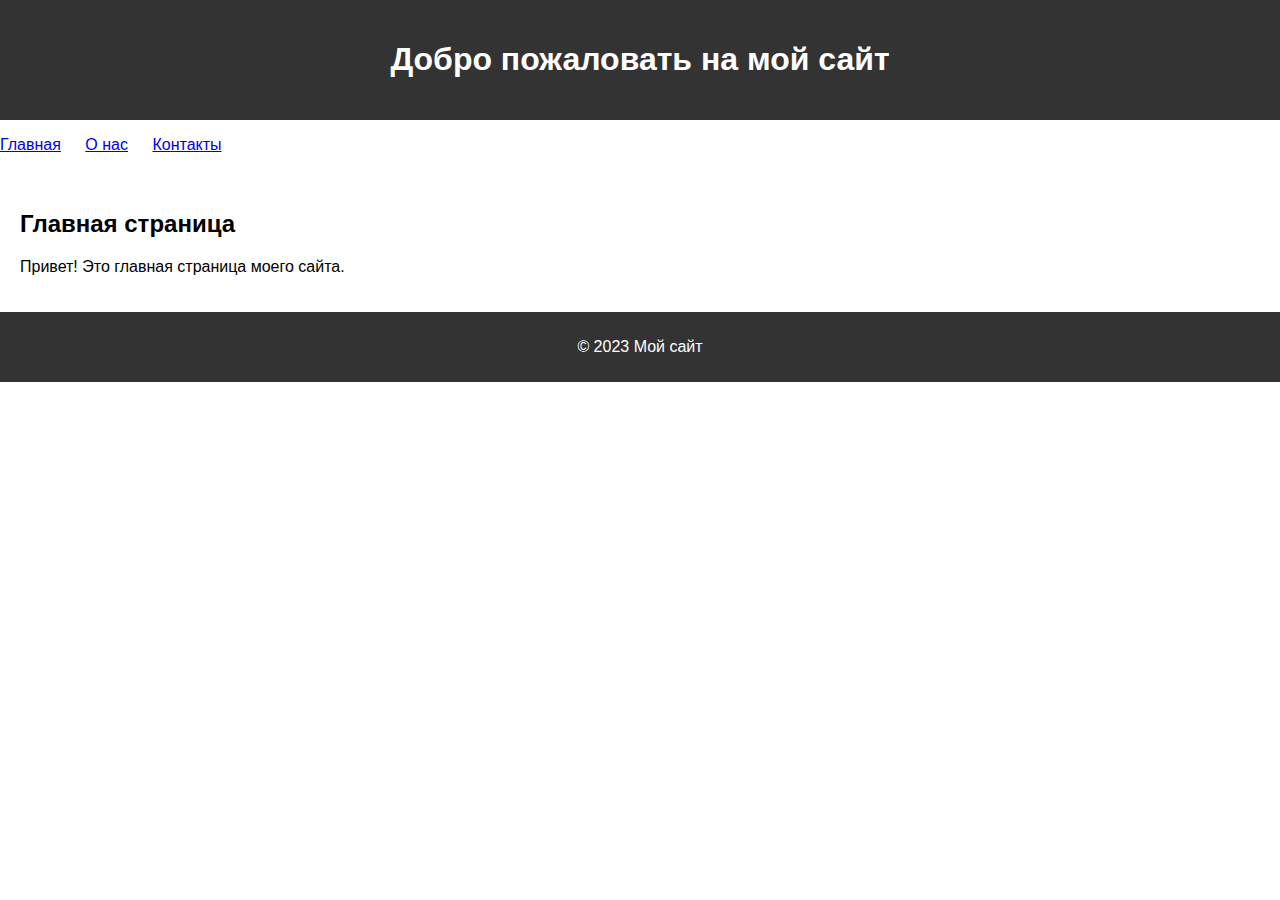
==== index.html @ b10415f1 "Update and rename main.html to index.html" ====
<!DOCTYPE html>
<html>
<head>
    <title>Простой веб-сайт</title>
    <link rel="stylesheet" type="text/css" href="css/styles.css">
</head>
<body>
    <header>
        <h1>Добро пожаловать на мой сайт</h1>
    </header>
    <nav>
        <ul>
            <li><a href="#">Главная</a></li>
            <li><a href="#">О нас</a></li>
            <li><a href="#">Контакты</a></li>
        </ul>
    </nav>
    <main>
        <h2>Главная страница</h2>
        <p>Привет! Это главная страница моего сайта.</p>
    </main>
    <footer>
        <p>&copy; 2023 Мой сайт</p>
    </footer>
</body>
</html>
---- css/styles.css ----
/* styles.css */
body {
    font-family: Arial, sans-serif;
    margin: 0;
    padding: 0;
}

header {
    background-color: #333;
    color: #fff;
    text-align: center;
    padding: 20px;
}

nav ul {
    list-style: none;
    padding: 0;
}

nav li {
    display: inline;
    margin-right: 20px;
}

main {
    padding: 20px;
}

footer {
    background-color: #333;
    color: #fff;
    text-align: center;
    padding: 10px;
}
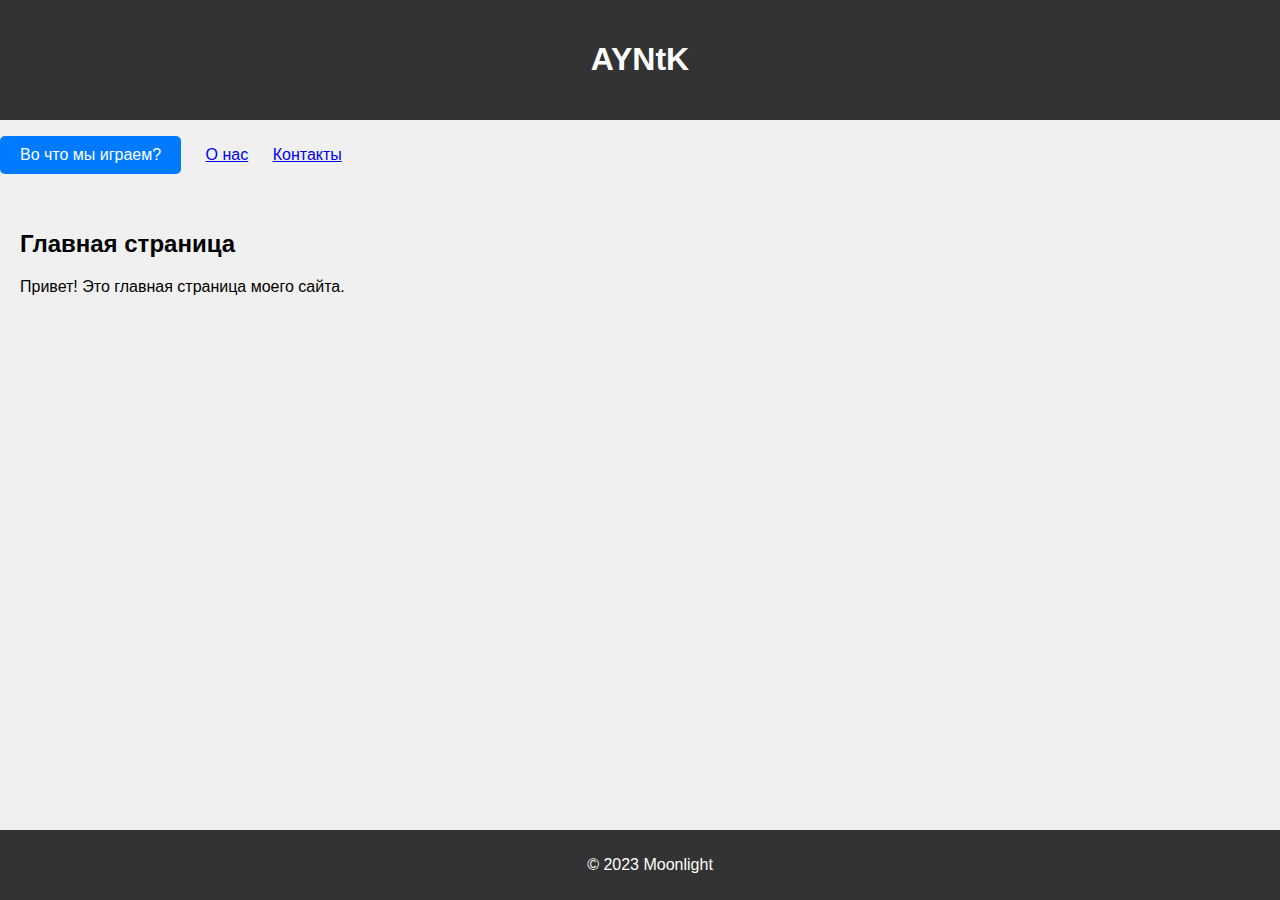
==== commit f6120425: "Add files via upload" ====
--- a/index.html
+++ b/index.html
@@ -1,16 +1,16 @@
 <!DOCTYPE html>
 <html>
 <head>
-    <title>Простой веб-сайт</title>
+    <title>AYNtK</title>
     <link rel="stylesheet" type="text/css" href="css/styles.css">
 </head>
 <body>
     <header>
-        <h1>Добро пожаловать на мой сайт</h1>
+        <h1>AYNtK</h1>
     </header>
     <nav>
         <ul>
-            <li><a href="#">Главная</a></li>
+            <li><a href="basic.html" class="button">Во что мы играем?</a>
             <li><a href="#">О нас</a></li>
             <li><a href="#">Контакты</a></li>
         </ul>
@@ -18,9 +18,10 @@
     <main>
         <h2>Главная страница</h2>
         <p>Привет! Это главная страница моего сайта.</p>
+		
     </main>
     <footer>
-        <p>&copy; 2023 Мой сайт</p>
+        <p>&copy; 2023 Moonlight</p>
     </footer>
 </body>
-</html>
+</html>--- a/css/styles.css
+++ b/css/styles.css
@@ -26,9 +26,35 @@
     padding: 20px;
 }
 
+body {
+    background-color: #f0f0f0; /* Замените этот цвет на тот, который вам нравится */
+}
+
 footer {
     background-color: #333;
     color: #fff;
     text-align: center;
     padding: 10px;
+	position: fixed;
+    bottom: 0;
+    width: 100%;
 }
+.button {
+    background-color: #007BFF;
+    color: #fff;
+    padding: 10px 20px;
+    text-decoration: none;
+    display: inline-block;
+    border-radius: 5px;
+}
+.back-button {
+    position: absolute;
+    top: 40px; 
+    left: 10px;
+    background-color: #007BFF;
+    color: #fff;
+    padding: 10px 20px;
+    text-decoration: none;
+    display: inline-block;
+    border-radius: 5px;
+}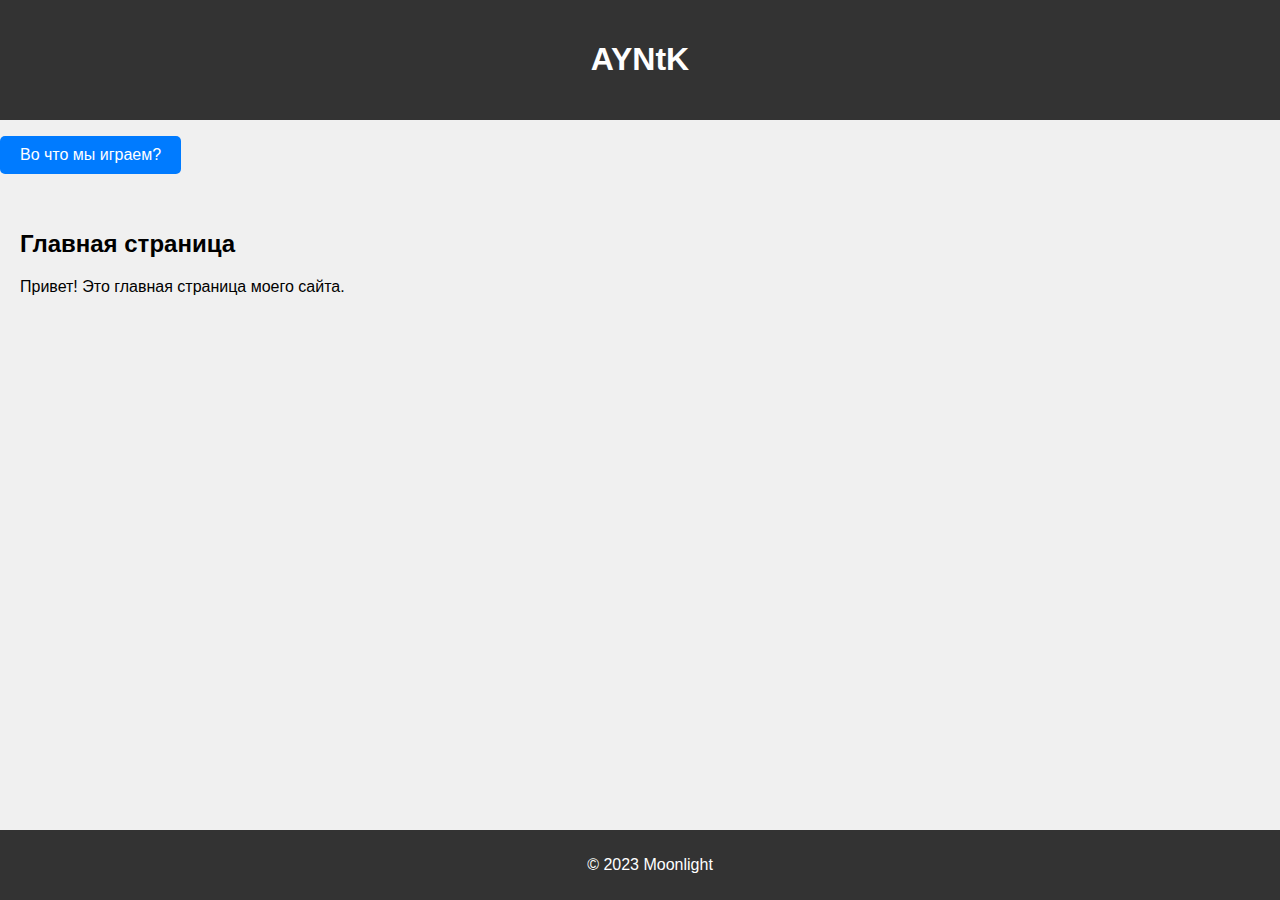
==== commit 88737ed8: "Update index.html" ====
--- a/index.html
+++ b/index.html
@@ -11,8 +11,6 @@
     <nav>
         <ul>
             <li><a href="basic.html" class="button">Во что мы играем?</a>
-            <li><a href="#">О нас</a></li>
-            <li><a href="#">Контакты</a></li>
         </ul>
     </nav>
     <main>
@@ -24,4 +22,4 @@
         <p>&copy; 2023 Moonlight</p>
     </footer>
 </body>
-</html>+</html>
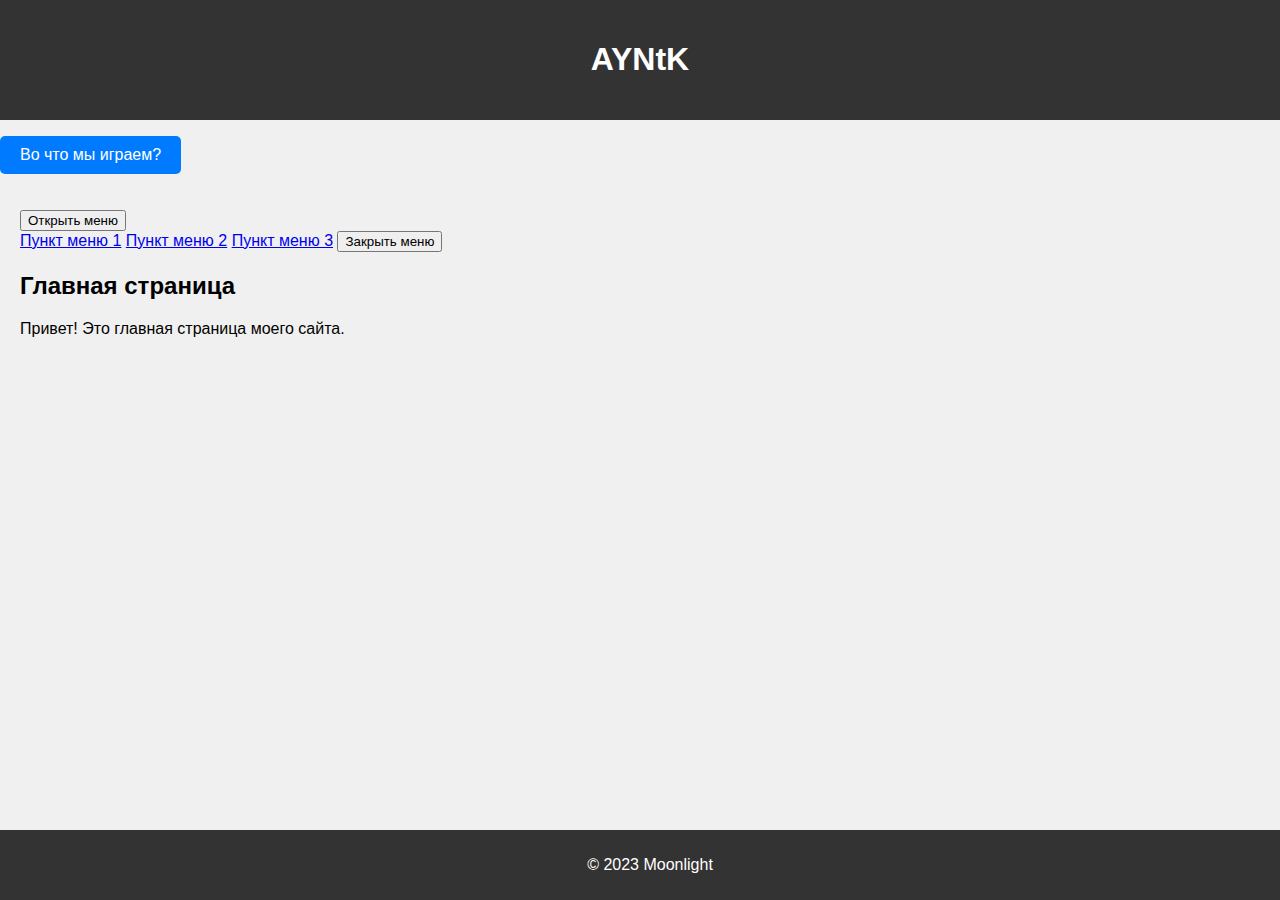
==== commit 78a851fe: "Update index.html" ====
--- a/index.html
+++ b/index.html
@@ -14,6 +14,13 @@
         </ul>
     </nav>
     <main>
+		<button id="open-menu">Открыть меню</button>
+		<div id="side-menu" class="side-menu">
+			<a href="#">Пункт меню 1</a>
+			<a href="#">Пункт меню 2</a>
+			<a href="#">Пункт меню 3</a>
+			<button id="close-menu">Закрыть меню</button>
+		</div>
         <h2>Главная страница</h2>
         <p>Привет! Это главная страница моего сайта.</p>
 		
@@ -22,4 +29,5 @@
         <p>&copy; 2023 Moonlight</p>
     </footer>
 </body>
+<script src="js/script.js"></script>
 </html>
--- a/css/styles.css
+++ b/css/styles.css
@@ -27,7 +27,7 @@
 }
 
 body {
-    background-color: #f0f0f0; /* Замените этот цвет на тот, который вам нравится */
+    background-color: #f0f0f0; 
 }
 
 footer {
@@ -35,7 +35,7 @@
     color: #fff;
     text-align: center;
     padding: 10px;
-	position: fixed;
+    position: fixed;
     bottom: 0;
     width: 100%;
 }
@@ -57,4 +57,4 @@
     text-decoration: none;
     display: inline-block;
     border-radius: 5px;
-}+}
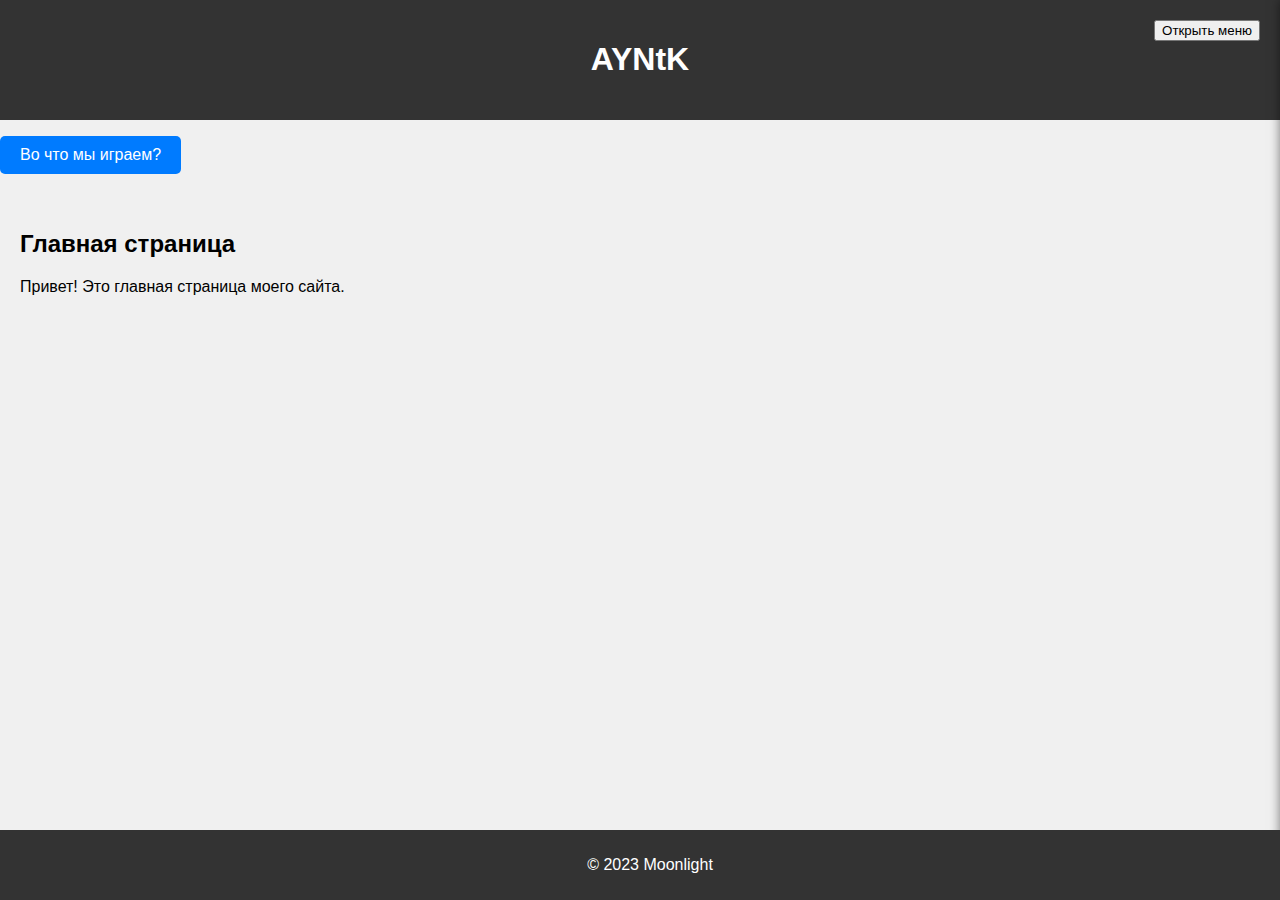
==== commit 7fa94f5f: "Add files via upload" ====
--- a/index.html
+++ b/index.html
@@ -30,4 +30,4 @@
     </footer>
 </body>
 <script src="js/script.js"></script>
-</html>
+</html>--- a/css/styles.css
+++ b/css/styles.css
@@ -27,7 +27,7 @@
 }
 
 body {
-    background-color: #f0f0f0; 
+    background-color: #f0f0f0;
 }
 
 footer {
@@ -35,7 +35,7 @@
     color: #fff;
     text-align: center;
     padding: 10px;
-    position: fixed;
+	position: fixed;
     bottom: 0;
     width: 100%;
 }
@@ -58,3 +58,49 @@
     display: inline-block;
     border-radius: 5px;
 }
+
+.side-menu {
+    position: fixed;
+    top: 0;
+    right: -500px; /* Скрыто справа */
+    width: 500px;
+    height: 100%;
+    background-color: #333;
+    color: #fff;
+    transition: right 0.3s ease; /* Анимация появления/скрытия справа */
+
+    /* Добавим немного тени для выделения от фона */
+    box-shadow: 0 0 10px rgba(0, 0, 0, 0.5);
+}
+
+.side-menu a {
+    display: block;
+    padding: 10px;
+    color: #fff;
+    text-decoration: none;
+}
+
+.side-menu a:hover {
+    background-color: #555;
+}
+
+#open-menu {
+    position: fixed;
+    top: 20px;
+    right: 20px; /* Кнопка открытия меню будет в правом верхнем углу */
+}
+
+#close-menu {
+    position: absolute;
+    bottom: 20px;
+    right: 20px; /* Кнопка закрытия меню будет в правом нижнем углу */
+    background-color: #007BFF;
+    color: #fff;
+    border: none;
+    padding: 10px 15px;
+    cursor: pointer;
+}
+
+#close-menu:hover {
+    background-color: #0056b3;
+}
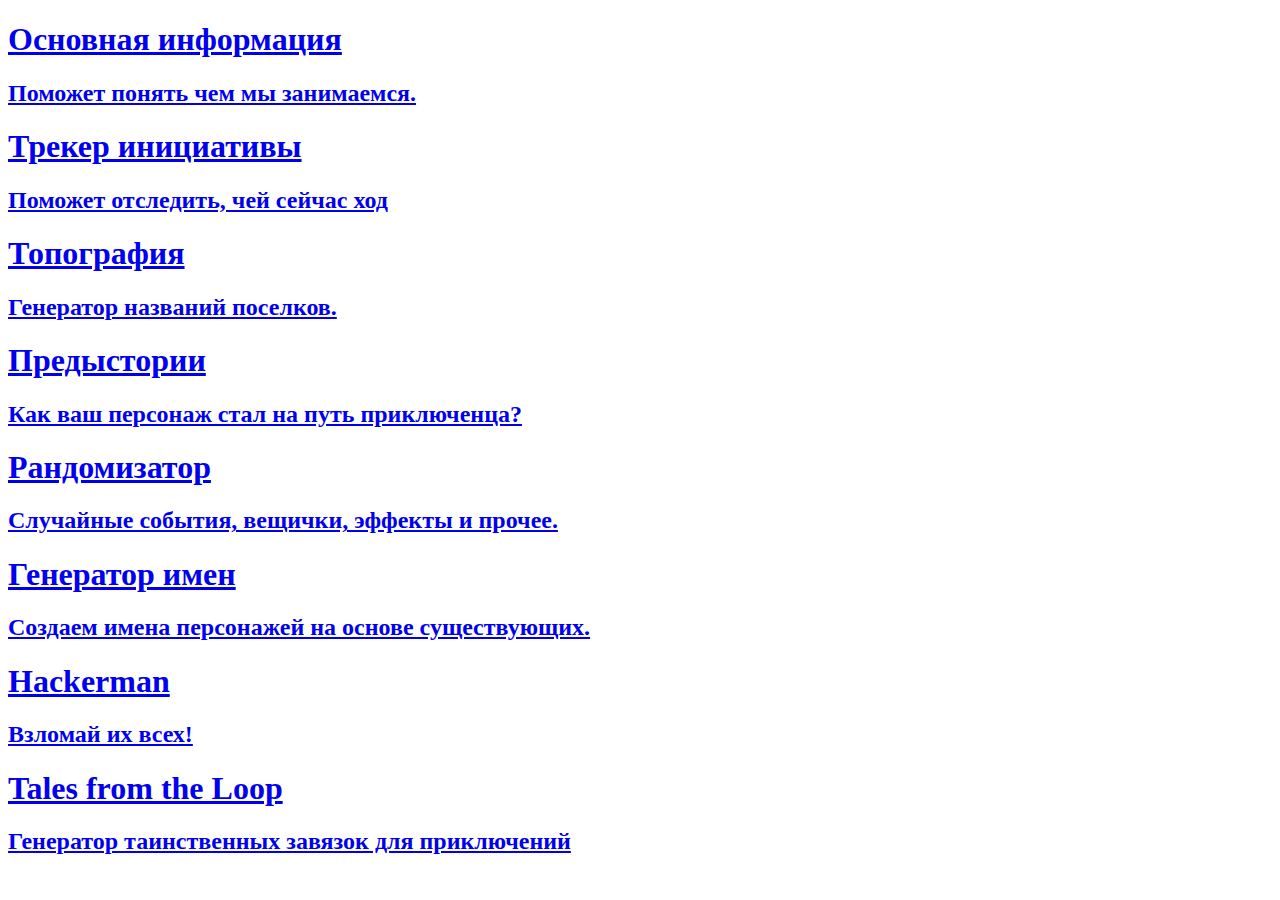
==== commit 3562f26f: "Add files via upload" ====
--- a/index.html
+++ b/index.html
@@ -1,33 +1,406 @@
-<!DOCTYPE html>
-<html>
-<head>
-    <title>AYNtK</title>
-    <link rel="stylesheet" type="text/css" href="css/styles.css">
-</head>
-<body>
-    <header>
-        <h1>AYNtK</h1>
-    </header>
-    <nav>
-        <ul>
-            <li><a href="basic.html" class="button">Во что мы играем?</a>
-        </ul>
-    </nav>
-    <main>
-		<button id="open-menu">Открыть меню</button>
-		<div id="side-menu" class="side-menu">
-			<a href="#">Пункт меню 1</a>
-			<a href="#">Пункт меню 2</a>
-			<a href="#">Пункт меню 3</a>
-			<button id="close-menu">Закрыть меню</button>
-		</div>
-        <h2>Главная страница</h2>
-        <p>Привет! Это главная страница моего сайта.</p>
-		
-    </main>
-    <footer>
-        <p>&copy; 2023 Moonlight</p>
-    </footer>
-</body>
-<script src="js/script.js"></script>
+<!DOCTYPE html>
+<html>
+
+<head>
+	<meta http-equiv="Content-Type" content="text/html; charset=UTF-8">
+
+	<title>AYNtK</title>
+
+	<link rel="stylesheet" type="text/css" href="./css/style.css">
+	<link href="./css/all.css" rel="stylesheet">
+	<link rel="canonical" href="https://AYNtK.ru/">
+	<link rel="alternate" hreflang="x-default" href="https://amonodelight.github.io/AYNtK">
+	<link rel="icon" href="https://tentaculus.ru/_img/icon-32.png" sizes="32x32">
+	<link rel="icon" href="https://tentaculus.ru/_img/icon-192.png" sizes="192x192">
+	<link rel="apple-touch-icon-precomposed" href="https://tentaculus.ru/_img/icon-180.png">
+	<meta name="msapplication-TileImage" content="_img/icon-270.png">
+
+	<meta property="og:site_name" content="AYNtK">
+
+	<meta property="og:type" content="website">
+	<meta property="og:url" content="https://AYNtK.ru">
+	<meta property="og:locale" content="ru_ru">
+
+	<script type="text/javascript" src="./js/openapi.js" async="" defer=""></script>
+	<style>
+		article,
+		aside,
+		details,
+		figcaption,
+		figure,
+		footer,
+		header,
+		hgroup,
+		menu,
+		nav,
+		section,
+		div {
+			display: block;
+		}
+	</style>
+	<script src="./js/global.js"></script>
+	<script src="./js/cse_element__ru.js" type="text/javascript"></script>
+	<link type="text/css" href="./js/default+ru.css" rel="stylesheet">
+	<link type="text/css" href="./css/default.css" rel="stylesheet">
+	<style type="text/css">
+		.gsc-control-cse {
+			font-family: arial, sans-serif
+		}
+
+		.gsc-control-cse .gsc-table-result {
+			font-family: arial, sans-serif
+		}
+
+		.gsc-refinementsGradient {
+			background: linear-gradient(to left, rgba(233, 233, 233, 1), rgba(233, 233, 233, 0))
+		}
+	</style>
+	<style type="text/css">
+		.gscb_a {
+			display: inline-block;
+			font: 27px/13px arial, sans-serif
+		}
+
+		.gsst_a .gscb_a {
+			color: #a1b9ed;
+			cursor: pointer
+		}
+
+		.gsst_a:hover .gscb_a,
+		.gsst_a:focus .gscb_a {
+			color: #36c
+		}
+
+		.gsst_a {
+			display: inline-block
+		}
+
+		.gsst_a {
+			cursor: pointer;
+			padding: 0 4px
+		}
+
+		.gsst_a:hover {
+			text-decoration: none !important
+		}
+
+		.gsst_b {
+			font-size: 16px;
+			padding: 0 2px;
+			position: relative;
+			user-select: none;
+			-webkit-user-select: none;
+			white-space: nowrap
+		}
+
+		.gsst_e {
+			vertical-align: middle;
+			opacity: 0.55;
+		}
+
+		.gsst_a:hover .gsst_e,
+		.gsst_a:focus .gsst_e {
+			opacity: 0.72;
+		}
+
+		.gsst_a:active .gsst_e {
+			opacity: 1;
+		}
+
+		.gsst_f {
+			background: white;
+			text-align: left
+		}
+
+		.gsst_g {
+			background-color: white;
+			border: 1px solid #ccc;
+			border-top-color: #d9d9d9;
+			box-shadow: 0 2px 4px rgba(0, 0, 0, 0.2);
+			-webkit-box-shadow: 0 2px 4px rgba(0, 0, 0, 0.2);
+			margin: -1px -3px;
+			padding: 0 6px
+		}
+
+		.gsst_h {
+			background-color: white;
+			height: 1px;
+			margin-bottom: -1px;
+			position: relative;
+			top: -1px
+		}
+
+		.gsib_a {
+			width: 100%;
+			padding: 4px 6px 0
+		}
+
+		.gsib_a,
+		.gsib_b {
+			vertical-align: top
+		}
+
+		.gssb_c {
+			border: 0;
+			position: absolute;
+			z-index: 989
+		}
+
+		.gssb_e {
+			border: 1px solid #ccc;
+			border-top-color: #d9d9d9;
+			box-shadow: 0 2px 4px rgba(0, 0, 0, 0.2);
+			-webkit-box-shadow: 0 2px 4px rgba(0, 0, 0, 0.2);
+			cursor: default
+		}
+
+		.gssb_f {
+			visibility: hidden;
+			white-space: nowrap
+		}
+
+		.gssb_k {
+			border: 0;
+			display: block;
+			position: absolute;
+			top: 0;
+			z-index: 988
+		}
+
+		.gsdd_a {
+			border: none !important
+		}
+
+		.gsq_a {
+			padding: 0
+		}
+
+		.gssb_a {
+			padding: 0 7px
+		}
+
+		.gssb_a,
+		.gssb_a td {
+			white-space: nowrap;
+			overflow: hidden;
+			line-height: 22px
+		}
+
+		#gssb_b {
+			font-size: 11px;
+			color: #36c;
+			text-decoration: none
+		}
+
+		#gssb_b:hover {
+			font-size: 11px;
+			color: #36c;
+			text-decoration: underline
+		}
+
+		.gssb_g {
+			text-align: center;
+			padding: 8px 0 7px;
+			position: relative
+		}
+
+		.gssb_h {
+			font-size: 15px;
+			height: 28px;
+			margin: 0.2em;
+			-webkit-appearance: button
+		}
+
+		.gssb_i {
+			background: #eee
+		}
+
+		.gss_ifl {
+			visibility: hidden;
+			padding-left: 5px
+		}
+
+		.gssb_i .gss_ifl {
+			visibility: visible
+		}
+
+		a.gssb_j {
+			font-size: 13px;
+			color: #36c;
+			text-decoration: none;
+			line-height: 100%
+		}
+
+		a.gssb_j:hover {
+			text-decoration: underline
+		}
+
+		.gssb_l {
+			height: 1px;
+			background-color: #e5e5e5
+		}
+
+		.gssb_m {
+			color: #000;
+			background: #fff
+		}
+
+		.gssb_a {
+			padding: 0 9px
+		}
+
+		.gsib_a {
+			padding: 5px 9px 4px 9px
+		}
+
+		.gscb_a {
+			line-height: 27px
+		}
+
+		.gssb_e {
+			border: 0
+		}
+
+		.gssb_l {
+			margin: 5px 0
+		}
+
+		input.gsc-input::-webkit-input-placeholder {
+			font-size: 14px
+		}
+
+		input.gsc-input:-moz-placeholder {
+			font-size: 14px
+		}
+
+		input.gsc-input::-moz-placeholder {
+			font-size: 14px
+		}
+
+		input.gsc-input:-ms-input-placeholder {
+			font-size: 14px
+		}
+
+		input.gsc-input:focus::-webkit-input-placeholder {
+			color: transparent
+		}
+
+		input.gsc-input:focus:-moz-placeholder {
+			color: transparent
+		}
+
+		input.gsc-input:focus::-moz-placeholder {
+			color: transparent
+		}
+
+		input.gsc-input:focus:-ms-input-placeholder {
+			color: transparent
+		}
+
+		.gssb_c .gsc-completion-container {
+			position: static
+		}
+
+		.gssb_c {
+			z-index: 5000
+		}
+
+		.gsc-completion-container table {
+			background: transparent;
+			font-size: inherit;
+			font-family: inherit
+		}
+
+		.gssb_c>tbody>tr,
+		.gssb_c>tbody>tr>td,
+		.gssb_d,
+		.gssb_d>tbody>tr,
+		.gssb_d>tbody>tr>td,
+		.gssb_e,
+		.gssb_e>tbody>tr,
+		.gssb_e>tbody>tr>td {
+			padding: 0;
+			margin: 0;
+			border: 0
+		}
+
+		.gssb_a table,
+		.gssb_a table tr,
+		.gssb_a table tr td {
+			padding: 0;
+			margin: 0;
+			border: 0
+		}
+	</style>
+</head>
+
+<body>
+	<div id="wrapper">
+		<div id="main_block">
+			<div class="max_width">
+				<div id="content">
+					<div class="cont">
+
+						<a href="./about.html" class="seg about">
+							<span class="label">
+								<h1>Основная информация</h1>
+								<h2>Поможет понять чем мы занимаемся.</h2>
+							</span>
+						</a>
+
+						<a href="https://tentaculus.ru/tracker/index.html" class="seg initiative">
+							<span class="label">
+								<h1>Трекер инициативы</h1>
+								<h2>Поможет отследить, чей сейчас ход</h2>
+							</span>
+						</a>
+
+						<a href="https://tentaculus.ru/topography/index.html" class="seg topography">
+							<span class="label">
+								<h1>Топография</h1>
+								<h2>Генератор названий поселков.</h2>
+							</span>
+						</a>
+
+						<a href="https://tentaculus.ru/background/index.html" class="seg background">
+							<span class="label">
+								<h1>Предыстории</h1>
+								<h2>Как ваш персонаж стал на путь приключенца?</h2>
+							</span>
+						</a>
+
+						<a href="https://tentaculus.ru/random/index.html" class="seg random">
+							<span class="label">
+								<h1>Рандомизатор</h1>
+								<h2>Случайные события, вещички, эффекты и прочее.</h2>
+							</span>
+						</a>
+
+						<a href="https://tentaculus.ru/names/index.html" class="seg names">
+							<span class="label">
+								<h1>Генератор имен</h1>
+								<h2>Создаем имена персонажей на основе существующих.</h2>
+							</span>
+						</a>
+
+						<a href="https://tentaculus.ru/hackerman/" class="seg hackerman">
+							<span class="label">
+								<h1>Hackerman</h1>
+								<h2>Взломай их всех!</h2>
+							</span>
+						</a>
+
+						<a href="https://tentaculus.ru/tftl_hook_generator/" class="seg tftl_hook_generator beta">
+							<span class="label">
+								<h1>Tales from the Loop</h1>
+								<h2>Генератор таинственных завязок для приключений</h2>
+							</span>
+						</a>
+
+					</div>
+				</div>
+			</div>
+		</div>
+	</div>
+</body>
 </html>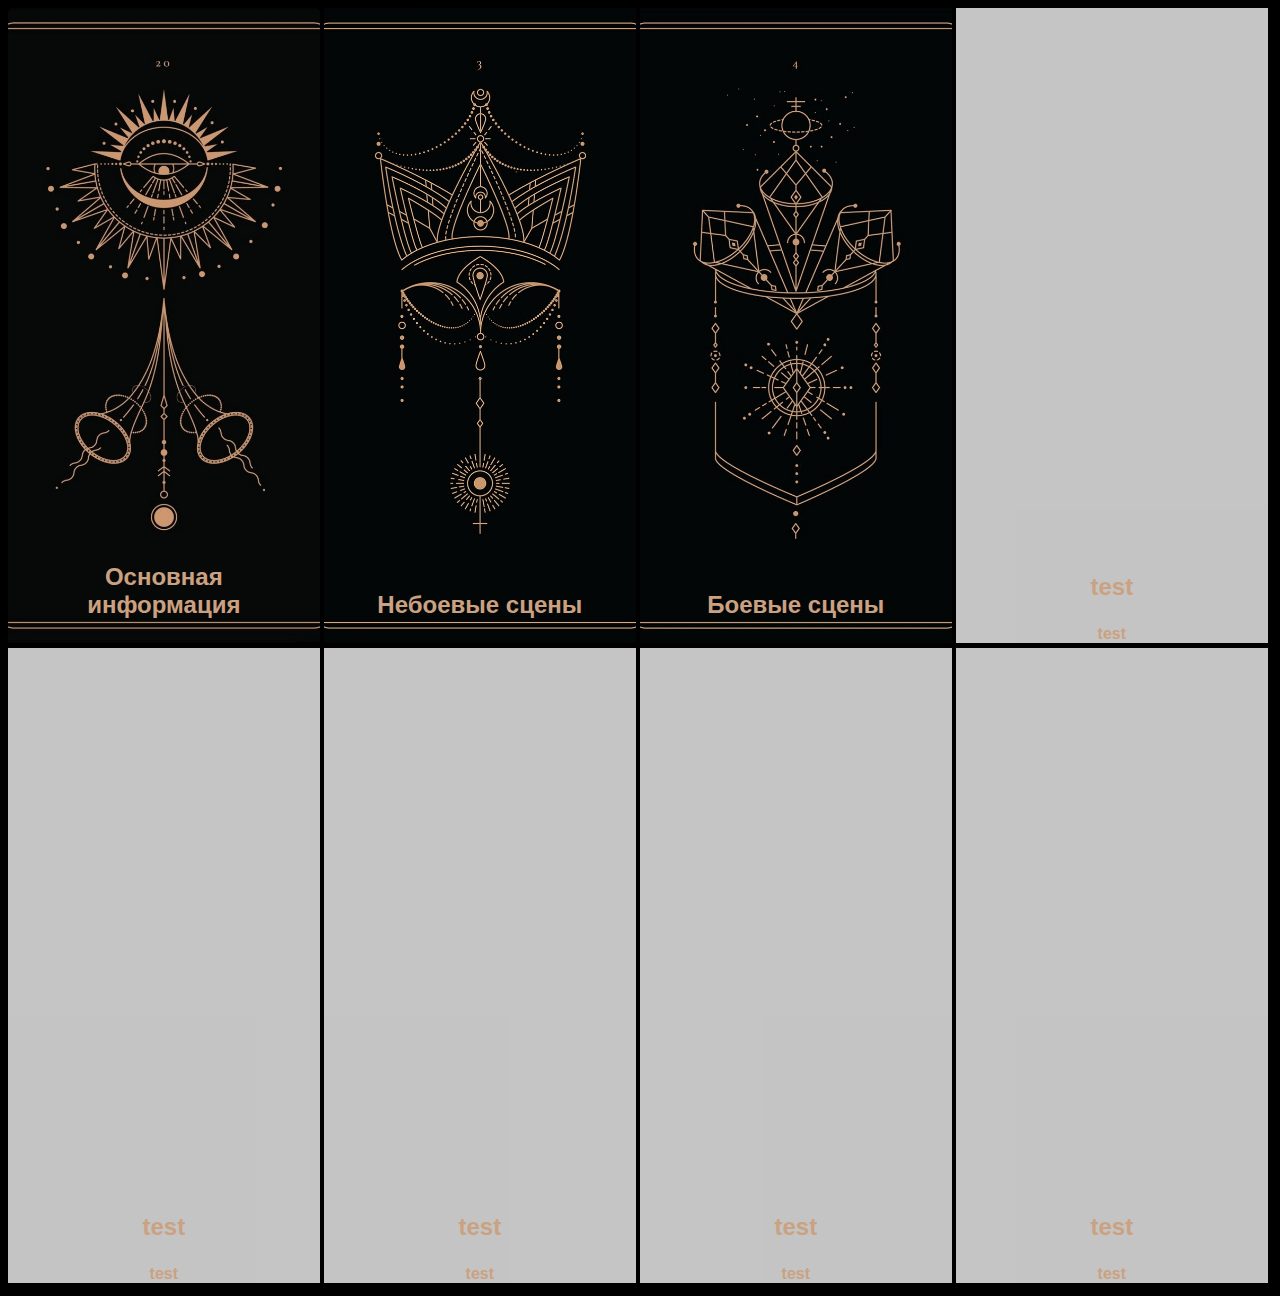
==== commit ea73a2c6: "update2" ====
--- a/index.html
+++ b/index.html
@@ -2,336 +2,21 @@
 <html>
 
 <head>
+
 	<meta http-equiv="Content-Type" content="text/html; charset=UTF-8">
 
 	<title>AYNtK</title>
 
 	<link rel="stylesheet" type="text/css" href="./css/style.css">
-	<link href="./css/all.css" rel="stylesheet">
 	<link rel="canonical" href="https://AYNtK.ru/">
 	<link rel="alternate" hreflang="x-default" href="https://amonodelight.github.io/AYNtK">
-	<link rel="icon" href="https://tentaculus.ru/_img/icon-32.png" sizes="32x32">
-	<link rel="icon" href="https://tentaculus.ru/_img/icon-192.png" sizes="192x192">
-	<link rel="apple-touch-icon-precomposed" href="https://tentaculus.ru/_img/icon-180.png">
-	<meta name="msapplication-TileImage" content="_img/icon-270.png">
+	<link rel="icon" href="./logo - small.png">
 
 	<meta property="og:site_name" content="AYNtK">
-
 	<meta property="og:type" content="website">
 	<meta property="og:url" content="https://AYNtK.ru">
 	<meta property="og:locale" content="ru_ru">
-
-	<script type="text/javascript" src="./js/openapi.js" async="" defer=""></script>
-	<style>
-		article,
-		aside,
-		details,
-		figcaption,
-		figure,
-		footer,
-		header,
-		hgroup,
-		menu,
-		nav,
-		section,
-		div {
-			display: block;
-		}
-	</style>
-	<script src="./js/global.js"></script>
-	<script src="./js/cse_element__ru.js" type="text/javascript"></script>
-	<link type="text/css" href="./js/default+ru.css" rel="stylesheet">
-	<link type="text/css" href="./css/default.css" rel="stylesheet">
-	<style type="text/css">
-		.gsc-control-cse {
-			font-family: arial, sans-serif
-		}
-
-		.gsc-control-cse .gsc-table-result {
-			font-family: arial, sans-serif
-		}
-
-		.gsc-refinementsGradient {
-			background: linear-gradient(to left, rgba(233, 233, 233, 1), rgba(233, 233, 233, 0))
-		}
-	</style>
-	<style type="text/css">
-		.gscb_a {
-			display: inline-block;
-			font: 27px/13px arial, sans-serif
-		}
-
-		.gsst_a .gscb_a {
-			color: #a1b9ed;
-			cursor: pointer
-		}
-
-		.gsst_a:hover .gscb_a,
-		.gsst_a:focus .gscb_a {
-			color: #36c
-		}
-
-		.gsst_a {
-			display: inline-block
-		}
-
-		.gsst_a {
-			cursor: pointer;
-			padding: 0 4px
-		}
-
-		.gsst_a:hover {
-			text-decoration: none !important
-		}
-
-		.gsst_b {
-			font-size: 16px;
-			padding: 0 2px;
-			position: relative;
-			user-select: none;
-			-webkit-user-select: none;
-			white-space: nowrap
-		}
-
-		.gsst_e {
-			vertical-align: middle;
-			opacity: 0.55;
-		}
-
-		.gsst_a:hover .gsst_e,
-		.gsst_a:focus .gsst_e {
-			opacity: 0.72;
-		}
-
-		.gsst_a:active .gsst_e {
-			opacity: 1;
-		}
-
-		.gsst_f {
-			background: white;
-			text-align: left
-		}
-
-		.gsst_g {
-			background-color: white;
-			border: 1px solid #ccc;
-			border-top-color: #d9d9d9;
-			box-shadow: 0 2px 4px rgba(0, 0, 0, 0.2);
-			-webkit-box-shadow: 0 2px 4px rgba(0, 0, 0, 0.2);
-			margin: -1px -3px;
-			padding: 0 6px
-		}
-
-		.gsst_h {
-			background-color: white;
-			height: 1px;
-			margin-bottom: -1px;
-			position: relative;
-			top: -1px
-		}
-
-		.gsib_a {
-			width: 100%;
-			padding: 4px 6px 0
-		}
-
-		.gsib_a,
-		.gsib_b {
-			vertical-align: top
-		}
-
-		.gssb_c {
-			border: 0;
-			position: absolute;
-			z-index: 989
-		}
-
-		.gssb_e {
-			border: 1px solid #ccc;
-			border-top-color: #d9d9d9;
-			box-shadow: 0 2px 4px rgba(0, 0, 0, 0.2);
-			-webkit-box-shadow: 0 2px 4px rgba(0, 0, 0, 0.2);
-			cursor: default
-		}
-
-		.gssb_f {
-			visibility: hidden;
-			white-space: nowrap
-		}
-
-		.gssb_k {
-			border: 0;
-			display: block;
-			position: absolute;
-			top: 0;
-			z-index: 988
-		}
-
-		.gsdd_a {
-			border: none !important
-		}
-
-		.gsq_a {
-			padding: 0
-		}
-
-		.gssb_a {
-			padding: 0 7px
-		}
-
-		.gssb_a,
-		.gssb_a td {
-			white-space: nowrap;
-			overflow: hidden;
-			line-height: 22px
-		}
-
-		#gssb_b {
-			font-size: 11px;
-			color: #36c;
-			text-decoration: none
-		}
-
-		#gssb_b:hover {
-			font-size: 11px;
-			color: #36c;
-			text-decoration: underline
-		}
-
-		.gssb_g {
-			text-align: center;
-			padding: 8px 0 7px;
-			position: relative
-		}
-
-		.gssb_h {
-			font-size: 15px;
-			height: 28px;
-			margin: 0.2em;
-			-webkit-appearance: button
-		}
-
-		.gssb_i {
-			background: #eee
-		}
-
-		.gss_ifl {
-			visibility: hidden;
-			padding-left: 5px
-		}
-
-		.gssb_i .gss_ifl {
-			visibility: visible
-		}
-
-		a.gssb_j {
-			font-size: 13px;
-			color: #36c;
-			text-decoration: none;
-			line-height: 100%
-		}
-
-		a.gssb_j:hover {
-			text-decoration: underline
-		}
-
-		.gssb_l {
-			height: 1px;
-			background-color: #e5e5e5
-		}
-
-		.gssb_m {
-			color: #000;
-			background: #fff
-		}
-
-		.gssb_a {
-			padding: 0 9px
-		}
-
-		.gsib_a {
-			padding: 5px 9px 4px 9px
-		}
-
-		.gscb_a {
-			line-height: 27px
-		}
-
-		.gssb_e {
-			border: 0
-		}
-
-		.gssb_l {
-			margin: 5px 0
-		}
-
-		input.gsc-input::-webkit-input-placeholder {
-			font-size: 14px
-		}
-
-		input.gsc-input:-moz-placeholder {
-			font-size: 14px
-		}
-
-		input.gsc-input::-moz-placeholder {
-			font-size: 14px
-		}
-
-		input.gsc-input:-ms-input-placeholder {
-			font-size: 14px
-		}
-
-		input.gsc-input:focus::-webkit-input-placeholder {
-			color: transparent
-		}
-
-		input.gsc-input:focus:-moz-placeholder {
-			color: transparent
-		}
-
-		input.gsc-input:focus::-moz-placeholder {
-			color: transparent
-		}
-
-		input.gsc-input:focus:-ms-input-placeholder {
-			color: transparent
-		}
-
-		.gssb_c .gsc-completion-container {
-			position: static
-		}
-
-		.gssb_c {
-			z-index: 5000
-		}
-
-		.gsc-completion-container table {
-			background: transparent;
-			font-size: inherit;
-			font-family: inherit
-		}
-
-		.gssb_c>tbody>tr,
-		.gssb_c>tbody>tr>td,
-		.gssb_d,
-		.gssb_d>tbody>tr,
-		.gssb_d>tbody>tr>td,
-		.gssb_e,
-		.gssb_e>tbody>tr,
-		.gssb_e>tbody>tr>td {
-			padding: 0;
-			margin: 0;
-			border: 0
-		}
-
-		.gssb_a table,
-		.gssb_a table tr,
-		.gssb_a table tr td {
-			padding: 0;
-			margin: 0;
-			border: 0
-		}
-	</style>
+	
 </head>
 
 <body>
@@ -344,56 +29,53 @@
 						<a href="./about.html" class="seg about">
 							<span class="label">
 								<h1>Основная информация</h1>
-								<h2>Поможет понять чем мы занимаемся.</h2>
 							</span>
 						</a>
 
-						<a href="https://tentaculus.ru/tracker/index.html" class="seg initiative">
+						<a href="./about.html" class="seg peaceful">
 							<span class="label">
-								<h1>Трекер инициативы</h1>
-								<h2>Поможет отследить, чей сейчас ход</h2>
+								<h1>Небоевые сцены</h1>
 							</span>
 						</a>
 
-						<a href="https://tentaculus.ru/topography/index.html" class="seg topography">
+						<a href="" class="seg war">
 							<span class="label">
-								<h1>Топография</h1>
-								<h2>Генератор названий поселков.</h2>
+								<h1>Боевые сцены</h1>
 							</span>
 						</a>
 
-						<a href="https://tentaculus.ru/background/index.html" class="seg background">
+						<a href="" class="seg initiative">
 							<span class="label">
-								<h1>Предыстории</h1>
-								<h2>Как ваш персонаж стал на путь приключенца?</h2>
+								<h1>test</h1>
+								<h2>test</h2>
 							</span>
 						</a>
 
-						<a href="https://tentaculus.ru/random/index.html" class="seg random">
+						<a href="" class="seg initiative">
 							<span class="label">
-								<h1>Рандомизатор</h1>
-								<h2>Случайные события, вещички, эффекты и прочее.</h2>
+								<h1>test</h1>
+								<h2>test</h2>
 							</span>
 						</a>
 
-						<a href="https://tentaculus.ru/names/index.html" class="seg names">
+						<a href="" class="seg initiative">
 							<span class="label">
-								<h1>Генератор имен</h1>
-								<h2>Создаем имена персонажей на основе существующих.</h2>
+								<h1>test</h1>
+								<h2>test</h2>
 							</span>
 						</a>
 
-						<a href="https://tentaculus.ru/hackerman/" class="seg hackerman">
+						<a href="" class="seg initiative">
 							<span class="label">
-								<h1>Hackerman</h1>
-								<h2>Взломай их всех!</h2>
+								<h1>test</h1>
+								<h2>test</h2>
 							</span>
 						</a>
 
-						<a href="https://tentaculus.ru/tftl_hook_generator/" class="seg tftl_hook_generator beta">
+						<a href="" class="seg initiative">
 							<span class="label">
-								<h1>Tales from the Loop</h1>
-								<h2>Генератор таинственных завязок для приключений</h2>
+								<h1>test</h1>
+								<h2>test</h2>
 							</span>
 						</a>
 
--- a/css/style.css
+++ b/css/style.css
@@ -0,0 +1,1231 @@
+#bg-dark {
+  position: fixed;
+  top: -40%;
+  left: -40%;
+  right: -40%;
+  bottom: -40%;
+  background: rgba(0, 0, 0, 0.6);
+  display: none;
+}
+
+.padding {
+  padding: 1rem;
+}
+
+/*button, */
+.btn {
+  -webkit-border-radius: 3px 3px 3px 3px;
+  -moz-border-radius: 3px 3px 3px 3px;
+  border-radius: 3px 3px 3px 3px;
+  overflow: visible;
+  border: 0px solid #d8d8d8;
+  border-top-width: 0px;
+  display: inline-block;
+  font-weight: bold;
+  padding: 0.7em;
+  margin: 0.3em;
+  border-width: 1px;
+  border-style: solid;
+  border-bottom-width: 2px;
+  text-decoration: none;
+  border-color: #ddd;
+  color: #555555;
+  background: #fff;
+  box-shadow: 0 1px 0px 0px rgba(255, 255, 255, 0.5) inset;
+  cursor: pointer;
+  -webkit-transition: all 0.3s ease;
+  -moz-transition: all 0.3s ease;
+  -o-transition: all 0.3s ease;
+  -ms-transition: all 0.3s ease;
+  transition: all 0.3s ease;
+  -webkit-touch-callout: none;
+  -webkit-user-select: none;
+  -khtml-user-select: none;
+  -moz-user-select: none;
+  -ms-user-select: none;
+  user-select: none;
+}
+
+.btn:hover {
+  -webkit-border-radius: 3px 3px 3px 3px;
+  -moz-border-radius: 3px 3px 3px 3px;
+  border-radius: 3px 3px 3px 3px;
+  overflow: visible;
+  border: 0px solid #d8d8d8;
+  border-top-width: 0px;
+  display: inline-block;
+  font-weight: bold;
+  padding: 0.7em;
+  margin: 0.3em;
+  border-width: 1px;
+  border-style: solid;
+  border-bottom-width: 2px;
+  text-decoration: none;
+  border-color: #bbbbbb;
+  color: #222;
+  background: #fff;
+  box-shadow: 0 1px 0px 0px rgba(255, 255, 255, 0.5) inset;
+  cursor: pointer;
+  -webkit-transition: all 0.3s ease;
+  -moz-transition: all 0.3s ease;
+  -o-transition: all 0.3s ease;
+  -ms-transition: all 0.3s ease;
+  transition: all 0.3s ease;
+  -webkit-touch-callout: none;
+  -webkit-user-select: none;
+  -khtml-user-select: none;
+  -moz-user-select: none;
+  -ms-user-select: none;
+  user-select: none;
+}
+
+.btn:active {
+  -webkit-border-radius: 3px 3px 3px 3px;
+  -moz-border-radius: 3px 3px 3px 3px;
+  border-radius: 3px 3px 3px 3px;
+  overflow: visible;
+  background: #fff;
+  border: 0px solid #d8d8d8;
+  border-top-width: 0px;
+  display: inline-block;
+  font-weight: bold;
+  padding: 0.7em;
+  margin: 0.3em;
+  border-width: 1px;
+  border-style: solid;
+  border-bottom-width: 2px;
+  text-decoration: none;
+  border-color: #bbbbbb;
+  color: #222;
+  background: #dddddd;
+  box-shadow: 0 1px 0px 0px rgba(255, 255, 255, 0) inset;
+  cursor: pointer;
+  -webkit-transition: all 0.3s ease;
+  -moz-transition: all 0.3s ease;
+  -o-transition: all 0.3s ease;
+  -ms-transition: all 0.3s ease;
+  transition: all 0.3s ease;
+  -webkit-touch-callout: none;
+  -webkit-user-select: none;
+  -khtml-user-select: none;
+  -moz-user-select: none;
+  -ms-user-select: none;
+  user-select: none;
+  border-bottom-width: 1px;
+  border-top-width: 2px;
+}
+
+.april1 {
+  animation-name: drukr;
+  animation-duration: 9s;
+}
+
+.rainbowColor:hover {
+  animation-name: rainbowColor;
+  animation-duration: 14s;
+}
+
+.rainbowShadow:hover {
+  animation-name: rainbowShadow;
+  animation-duration: 14s;
+}
+
+@keyframes drukr {
+  0% {
+    transform: scale(1, 1);
+  }
+
+  25% {
+    transform: scale(0.98, 1) rotate(1deg);
+  }
+
+  75% {
+    transform: scale(1, 0.98) rotate(-1deg);
+  }
+
+  100% {
+    transform: scale(1, 1);
+  }
+}
+
+@keyframes rainbowColor {
+  10% {
+    color: red !important;
+  }
+
+  30% {
+    color: yellow !important;
+  }
+
+  40% {
+    color: green !important;
+  }
+
+  50% {
+    color: blue !important;
+  }
+
+  60% {
+    color: purple !important;
+  }
+}
+
+@keyframes rainbowShadow {
+  10% {
+    text-shadow: 4px 0 5px red !important;
+  }
+
+  30% {
+    text-shadow: 0px 8px 5px yellow !important;
+  }
+
+  40% {
+    text-shadow: 2px 2px 5px green !important;
+  }
+
+  50% {
+    text-shadow: 8px 0 5px blue !important;
+  }
+
+  60% {
+    text-shadow: 1px 3px 5px purple !important;
+  }
+}
+
+* {
+  box-sizing: border-box;
+}
+
+html {
+  height: 100%;
+  margin: 0;
+  padding: 0;
+  color: #555;
+}
+
+body {
+  margin-left: 0px;
+  margin-top: 0px;
+  margin-right: 0px;
+  margin-bottom: 0px;
+  background-color: #000000;
+  color: #222;
+  width: 100%;
+  height: 100%;
+  position: relative;
+  font-size: 16px;
+  font-family: "Lucida Grande", "Lucida Sans Unicode", "Lucida Sans", Geneva, Verdana, sans-serif;
+}
+
+img {
+  border: none;
+  position: relative;
+  max-width: 100%;
+}
+
+h1,
+h2,
+h3 {
+  color: #aaaaaa;
+  cursor: default;
+  margin: 1em 0 .4em;
+}
+
+h4,
+h5,
+h6 {
+  color: #999999;
+  cursor: default;
+  font-weight: normal;
+  text-transform: uppercase;
+}
+
+hr {
+  border-color: rgba(170, 170, 170, 0.3);
+  border-style: dotted;
+}
+
+blockquote {
+  border-left: 3px solid #ddd;
+  padding-left: 1em;
+  font-size: 115%;
+  color: #5e5e5e;
+  font-style: oblique;
+  margin-left: 0;
+  position: relative;
+}
+
+#content>h1:first-of-type {
+  margin-top: 0;
+}
+
+a {
+  color: #0288D1;
+  text-decoration: none;
+  transition: color 0.2s ease-out;
+}
+
+a:hover {
+  color: #29B6F6;
+}
+
+.bt {
+  -webkit-border-radius: 3px 3px 3px 3px;
+  -moz-border-radius: 3px 3px 3px 3px;
+  border-radius: 3px 3px 3px 3px;
+  overflow: visible;
+  background: #fff;
+  border: 0px solid #d8d8d8;
+  border-top-width: 0px;
+  /*display: inline-block;*/
+  font-weight: bold;
+  padding: 0.7em;
+  margin: 0.3em;
+  border-width: 1px;
+  border-style: solid;
+  border-bottom-width: 2px;
+  text-decoration: none;
+  border-color: #555555;
+  color: #fff;
+  background: #666666;
+  box-shadow: 0 1px 0px 0px rgba(255, 255, 255, 0.2) inset;
+  -webkit-transition: all 0.3s ease;
+  -moz-transition: all 0.3s ease;
+  -o-transition: all 0.3s ease;
+  -ms-transition: all 0.3s ease;
+  transition: all 0.3s ease;
+  -webkit-touch-callout: none;
+  -webkit-user-select: none;
+  -khtml-user-select: none;
+  -moz-user-select: none;
+  -ms-user-select: none;
+  user-select: none;
+  background: #777;
+  padding: .2em;
+  display: inline-block;
+  cursor: pointer;
+  text-align: center;
+}
+
+.bt:hover {
+  background: #888888;
+}
+
+.bt:active {
+  background: #666666;
+}
+
+.mod_win {
+  -webkit-border-radius: 3px 3px 3px 3px;
+  -moz-border-radius: 3px 3px 3px 3px;
+  border-radius: 3px 3px 3px 3px;
+  overflow: visible;
+  background: #fff;
+  border: 0px solid #d8d8d8;
+  border-top-width: 0px;
+  font-weight: bold;
+  padding: 0.7em;
+  margin: 0.3em;
+  border-width: 1px;
+  border-style: solid;
+  border-bottom-width: 2px;
+  text-decoration: none;
+  border-color: #777;
+  color: #120a3d;
+  background: #666666;
+  box-shadow: 0 1px 0px 0px rgba(0, 0, 0, 0.2) inset;
+  cursor: pointer;
+  -webkit-transition: all 0.3s ease;
+  -moz-transition: all 0.3s ease;
+  -o-transition: all 0.3s ease;
+  -ms-transition: all 0.3s ease;
+  transition: all 0.3s ease;
+  -webkit-touch-callout: none;
+  -webkit-user-select: none;
+  -khtml-user-select: none;
+  -moz-user-select: none;
+  -ms-user-select: none;
+  user-select: none;
+  display: block;
+  position: fixed;
+  width: 20em;
+  height: 15em;
+  top: 1em;
+  z-index: 999;
+}
+
+#dbg {
+  position: fixed;
+  top: 0;
+  left: 0;
+  bottom: 0;
+  right: 0;
+  width: 100%;
+  height: 100%;
+  margin: 0;
+  z-index: 88;
+  background: rgba(0, 0, 0, 0.7);
+}
+
+.spoiler_body {
+  overflow: hidden;
+  border: 1px solid #eee;
+  position: relative;
+  padding: 0.6rem;
+}
+
+.spoiler_body:before {
+  content: "";
+  position: absolute;
+  bottom: 0;
+  width: 100%;
+  height: 2rem;
+  background: linear-gradient(rgba(255, 255, 255, 0), #120a3d);
+}
+
+.errorLine {
+  position: relative;
+}
+
+.errorLine:before {
+  content: "";
+  border-bottom: 2.5px solid #d81b1b;
+  position: absolute;
+  left: -0.1em;
+  right: -0.1em;
+  transform: rotate(-1deg);
+  top: 50%;
+}
+
+.max_width {
+  max-width: 94.5rem;
+  margin: 0 auto;
+  float: none;
+  clear: both;
+}
+
+.max_width:before,
+.max_width:after {
+  content: "";
+  float: none !important;
+  clear: both !important;
+  display: block !important;
+  width: 0 !important;
+  height: 0 !important;
+  margin: 0 !important;
+  padding: 0 !important;
+}
+
+.maxWidth880 .max_width {
+  max-width: 56rem;
+}
+
+#wrapper {
+  width: 100%;
+}
+
+.center {
+  text-align: center;
+}
+
+#top_panel {
+  width: 100%;
+  padding: 0.5rem;
+  position: sticky;
+  top: 0px;
+  background-color: #393261;
+}
+
+#logo_row {
+  float: none;
+  clear: both;
+  overflow: visible;
+  position: relative;
+  padding-bottom: 1rem;
+}
+
+#logo_row:before,
+#logo_row:after {
+  content: "";
+  float: none !important;
+  clear: both !important;
+  display: block !important;
+  width: 0 !important;
+  height: 0 !important;
+  margin: 0 !important;
+  padding: 0 !important;
+}
+
+#logo_row #logo_place {
+  width: 3rem;
+  height: 3rem;
+  border: 0.3rem solid #443c72;
+  border-radius: 0%;
+  display: block;
+  overflow: hidden;
+  box-shadow: 0 0 0.3rem 0rem rgba(0, 0, 0, 0.2), 0px 0.1rem 0.1rem 0rem rgba(0, 0, 0, 0.1);
+}
+
+#logo_row #logo_place img {
+  background: #443c72;
+  display: table;
+  width: 100%;
+}
+
+#logo_row #menu_toggle {
+  width: 9rem;
+  height: 3rem;
+  color: #ffffff;
+  position: absolute;
+  top: 0;
+  right: 0;
+  text-align: right;
+}
+
+#logo_row #menu_toggle:hover {
+  color: #fbfdfd;
+}
+
+#logo_row #menu_toggle:active {
+  color: #ffffff;
+}
+
+#logo_row #menu_toggle i {
+  font-size: 200%;
+  margin: 0.5rem;
+}
+
+#main_menu {
+  display: none;
+  margin: 0;
+  padding: 0;
+  border-bottom: 1px solid #ddd;
+}
+
+#main_menu li {
+  display: block;
+  margin: 0;
+  padding: 0;
+}
+
+#main_menu .separator {
+  border-top: 1px solid #ffffff;
+}
+
+#main_menu a {
+  padding: 0.9rem 0.2rem;
+  width: 100%;
+  display: block;
+  color: #ffffff;
+  font-weight: 600;
+  font-size: 120%;
+  text-decoration: none;
+  transition: color 0.2s ease-out;
+}
+
+#main_menu a:hover {
+  color: #776bbd;
+}
+
+#main_menu a:active {
+  color: #0794d4;
+}
+
+#content {
+  padding: 0.5rem;
+  color: #444;
+}
+
+#content a[href*="//"]:not([href*="tentaculus"]):before {
+  display: inline-block;
+  font: normal normal normal 14px/1 FontAwesome;
+  font-size: inherit;
+  text-rendering: auto;
+  -webkit-font-smoothing: antialiased;
+  -moz-osx-font-smoothing: grayscale;
+  transform: translate(0, 0);
+  content: "\f0c1";
+  padding-right: .3em;
+}
+
+#sidebar {
+  display: none;
+}
+
+#vk_community_messages {
+  right: 0 !important;
+}
+
+#footer {
+  border-top: 1px solid #ddd;
+  padding: 1rem 0;
+  color: #777;
+  background: #f7f7f7;
+}
+
+#footer #vk_groups {
+  margin: 0 auto;
+}
+
+#footer .links {
+  margin: 0;
+  padding: 0;
+}
+
+#footer .links li {
+  display: block;
+  margin: .6rem 0;
+  padding: 0;
+}
+
+#footer .text {
+  text-align: justify;
+}
+
+#footer .flex_container {
+  display: block;
+}
+
+#footer .flex_footer {
+  text-align: center;
+}
+
+#footer .flex_left {
+  flex-grow: 9;
+}
+
+#footer .flex_right {
+  flex-grow: 14;
+}
+
+#footer h4 {
+  margin-bottom: .5em;
+}
+
+#footer .padding {
+  padding: 0.5rem;
+}
+
+.gsc-search-box table {
+  margin: 0;
+  border-collapse: separate;
+}
+
+.gsc-search-box table td:first-child,
+.gsc-search-box table th:first-child {
+  width: auto;
+  padding: initial;
+}
+
+.crowd {
+  background: #1e71b7;
+  background: radial-gradient(circle, #1e71b7 0%, #114574 100%);
+
+}
+
+.crowd:hover {
+  opacity: 1;
+}
+
+.crowd a {
+  display: block;
+  padding: 1rem;
+  color: white;
+  opacity: 1;
+  position: relative;
+  overflow: hidden;
+  transition: font-size 1s;
+}
+
+.crowd a:hover {
+  font-size: 105%;
+}
+
+.crowd a:hover::before {
+  transform: rotate(3deg) scale(1.1);
+}
+
+.crowd a::before {
+  content: url(../_img/fate_logo.png);
+  height: 70px;
+  position: absolute;
+  top: -1.3rem;
+  right: 20%;
+  transform: rotate(-3deg) scale(0.9);
+  transition: all 1s ease-in-out;
+}
+
+.crowd a::after {
+  content: "";
+  position: absolute;
+  top: 0;
+  left: 0;
+  bottom: 0;
+  width: 700px;
+  background: #164674;
+  background: linear-gradient(90deg, rgba(22, 70, 116, 0.77354692) 54%, rgba(30, 113, 183, 0) 100%);
+}
+
+.crowd a .max_width {
+  z-index: 9999;
+  position: relative;
+}
+
+#form {
+  -webkit-border-radius: 3px 3px 3px 3px;
+  -moz-border-radius: 3px 3px 3px 3px;
+  border-radius: 3px 3px 3px 3px;
+  overflow: visible;
+  background: #fff;
+  border: 0px solid #d8d8d8;
+  border-bottom-width: 2px;
+  border-top-width: 0px;
+  -webkit-box-shadow: 0 3px 10px 1px rgba(0, 0, 0, 0.3);
+  -khtml-box-shadow: 0 3px 10px 1px rgba(0, 0, 0, 0.3);
+  -moz-box-shadow: 0 3px 10px 1px rgba(0, 0, 0, 0.3);
+  box-shadow: 0 3px 10px 1px rgba(0, 0, 0, 0.3);
+  max-width: 40em;
+  width: 100%;
+  min-width: 20em;
+  margin: 1em auto 0;
+  padding: 1em;
+}
+
+#form input[type='text'],
+#form textarea {
+  border: none;
+  border-bottom: 1px solid #ddd;
+  padding: .2em;
+  width: 100%;
+  -webkit-transition: border-bottom-color .4s ease-out 0s, background .4s ease-out 0s;
+  -moz-transition: border-bottom-color .4s ease-out 0s, background .4s ease-out 0s;
+  -o-transition: border-bottom-color .4s ease-out 0s, background .4s ease-out 0s;
+  -ms-transition: border-bottom-color .4s ease-out 0s, background .4s ease-out 0s;
+  transition: border-bottom-color .4s ease-out 0s, background .4s ease-out 0s;
+}
+
+#form input[type='text']:focuse,
+#form textarea:focuse {
+  border: 1px solid #777;
+}
+
+#form input[type='text']:hover,
+#form textarea:hover {
+  border-bottom-color: #29B6F6;
+  -webkit-transition: border-bottom-color .2s ease-out 0s, background .2s ease-out 0s;
+  -moz-transition: border-bottom-color .2s ease-out 0s, background .2s ease-out 0s;
+  -o-transition: border-bottom-color .2s ease-out 0s, background .2s ease-out 0s;
+  -ms-transition: border-bottom-color .2s ease-out 0s, background .2s ease-out 0s;
+  transition: border-bottom-color .2s ease-out 0s, background .2s ease-out 0s;
+}
+
+#form input[type='text']:active,
+#form textarea:active,
+#form input[type='text']:focus,
+#form textarea:focus {
+  outline: none;
+  background: #5ce9ff;
+  /* Для старых браузров */
+  background: linear-gradient(to top, #edf9fe 0%, rgba(255, 255, 255, 0) 40%);
+  border-bottom-color: #29B6F6;
+}
+
+#logo {
+  border-radius: 50%;
+  border: 1rem solid #fff;
+  box-shadow: 0 0 2rem 0rem rgba(0, 0, 0, 0.2), 0px 1rem 1rem 0rem rgba(0, 0, 0, 0.1);
+  max-width: 14rem;
+  max-height: 14rem;
+  width: 100%;
+  height: auto;
+  position: absolute;
+  top: 50%;
+  left: 50%;
+  margin-left: -7rem;
+  margin-top: -7rem;
+  overflow: hidden;
+  z-index: 10;
+}
+
+#logo img {
+  width: 100%;
+  z-index: 15;
+  border-radius: 50%;
+}
+
+#logo_bg_1 {
+  border-radius: 50%;
+  width: 28rem;
+  height: 28rem;
+  position: absolute;
+  top: 50%;
+  left: 50%;
+  margin-left: -14rem;
+  margin-top: -14rem;
+  background: #29B6F6;
+  opacity: .1;
+  animation: bg_1 3s infinite;
+  animation-timing-function: ease-out;
+}
+
+#logo_bg_2 {
+  border-radius: 50%;
+  width: 14rem;
+  height: 14rem;
+  position: absolute;
+  top: 50%;
+  left: 50%;
+  margin-left: -7rem;
+  margin-top: -7rem;
+  background: #2196F3;
+  opacity: .1;
+  animation: bg_1 3s infinite;
+  animation-timing-function: ease-out;
+  animation-delay: 1.5s;
+}
+
+@keyframes bg_1 {
+  from {
+    width: 14rem;
+    height: 14rem;
+    opacity: .4;
+    margin-left: -7rem;
+    margin-top: -7rem;
+  }
+
+  to {
+    width: 28rem;
+    height: 28rem;
+    opacity: 0;
+    margin-left: -14rem;
+    margin-top: -14rem;
+  }
+}
+
+.cont .seg {
+  display: block;
+  height: 12em;
+  position: relative;
+  margin-bottom: 1px;
+  background-color: #ddd;
+  background-size: cover;
+  background-position: center center;
+  background-repeat: no-repeat;
+  opacity: .89;
+  -webkit-transition: opacity 0.3s ease-out 0s;
+  -moz-transition: opacity 0.3s ease-out 0s;
+  -ms-transition: opacity 0.3s ease-out 0s;
+  -o-transition: opacity 0.3s ease-out 0s;
+  transition: opacity 0.3s ease-out 0s;
+}
+
+.cont .seg:hover {
+  opacity: 1;
+}
+
+.cont .seg .label {
+  display: block;
+  position: absolute;
+  bottom: 0;
+  left: 0;
+  right: 0;
+ 
+}
+
+.cont .seg .label h1 {
+  margin: 0;
+  padding: 1em;
+  font-size: 150%;
+  color: #e3b692;
+  border-bottom: none;
+  cursor: pointer;
+  text-align: center
+}
+
+.cont .seg .label h2 {
+  margin: 0;
+  padding: 0em;
+  font-size: 100%;
+  color: #e3b692;
+  cursor: pointer;
+  text-align: center
+}
+
+.cont .master {
+  position: relative;
+  color: red;
+}
+
+.cont .master:after {
+  position: absolute;
+  content: "Для ведущего";
+  background: #cd2424;
+  color: #fff;
+  padding: .4em;
+  font-size: 95%;
+  top: 2em;
+  right: 0;
+}
+
+.cont .beta {
+  position: relative;
+  color: red;
+}
+
+.cont .beta:before {
+  position: absolute;
+  content: "β";
+  background: #777;
+  color: #fff;
+  padding: .4em;
+  font-size: 95%;
+  top: .5em;
+  right: 0;
+}
+
+.cont .about {
+  background-color: rgb(0, 0, 0);
+  background-image: url('../img/Judgement.png');
+}
+
+.cont .peaceful {
+  background-color: rgb(0, 0, 0);
+  background-image: url('../img/Empress.png');
+}
+
+.cont .war {
+  background-color: rgb(0, 0, 0);
+  background-image: url('../img/Emperor.png');
+}
+
+#content.ephasizedPage {
+  border: solid 1px #ffffff;
+  box-shadow: 0 5px 15px 2px rgba(77, 77, 77, 0.15);
+  border-radius: 3px;
+  margin: 0 auto 1em;
+  padding: 1em 0.5em;
+  transition: padding .25s;
+}
+
+#content.ephasizedPage p {
+  text-indent: 1.5em;
+}
+
+#content.ephasizedPage p.noRedString {
+  text-indent: 0;
+}
+
+#content.ephasizedPage p.noRedString img {
+  width: 100%;
+}
+
+#content.ephasizedPage p.hashtags {
+  display: none;
+}
+
+#content.ephasizedPage .hidden {
+  display: none;
+}
+
+#content.ephasizedPage .clearFilter {
+  float: right;
+  font-size: 50%;
+  display: block;
+  padding: .8em 0;
+}
+
+#content.ephasizedPage .clearFilter:before {
+  content: "✖ ";
+  font-size: 115%;
+}
+
+#content.ephasizedPage .taglist a {
+  font-size: 80%;
+  color: #919191;
+  padding: 0 .4em;
+  border-radius: 3px;
+  opacity: 0.8;
+  transition: opacity .2s;
+}
+
+#content.ephasizedPage .taglist a:hover {
+  opacity: 1;
+}
+
+#content.ephasizedPage .taglist a:before {
+  content: "#";
+}
+
+#content.ephasizedPage .taglist .c0 {
+  color: #a20000;
+  background: linear-gradient(to right, rgba(213, 0, 0, 0.1) 0%, rgba(213, 107, 0, 0.1) 100%);
+}
+
+#content.ephasizedPage .taglist .c1 {
+  color: #8800cc;
+  background: linear-gradient(to right, rgba(170, 0, 255, 0.1) 0%, rgba(255, 0, 212, 0.1) 100%);
+}
+
+#content.ephasizedPage .taglist .c2 {
+  color: #1d276b;
+  background: linear-gradient(to right, rgba(40, 53, 147, 0.1) 0%, rgba(76, 21, 166, 0.1) 100%);
+}
+
+#content.ephasizedPage .taglist .c3 {
+  color: #008ca1;
+  background: linear-gradient(to right, rgba(0, 184, 212, 0.1) 0%, rgba(0, 78, 212, 0.1) 100%);
+}
+
+#content.ephasizedPage .taglist .c4 {
+  color: #204113;
+  background: linear-gradient(to right, rgba(51, 105, 30, 0.1) 0%, rgba(16, 119, 39, 0.1) 100%);
+}
+
+#content.ephasizedPage .taglist .c5 {
+  color: #960d4b;
+  background: linear-gradient(to right, rgba(197, 17, 98, 0.1) 0%, rgba(214, 11, 0, 0.1) 100%);
+}
+
+#content.ephasizedPage .taglist .c6 {
+  color: #331d77;
+  background: linear-gradient(to right, rgba(69, 39, 160, 0.1) 0%, rgba(139, 19, 180, 0.1) 100%);
+}
+
+#content.ephasizedPage .taglist .c7 {
+  color: #0041f5;
+  background: linear-gradient(to right, rgba(41, 98, 255, 0.1) 0%, rgba(91, 41, 255, 0.1) 100%);
+}
+
+#content.ephasizedPage .taglist .c8 {
+  color: #00953e;
+  background: linear-gradient(to right, rgba(0, 200, 83, 0.1) 0%, rgba(0, 200, 183, 0.1) 100%);
+}
+
+#content.ephasizedPage .taglist .c9 {
+  color: #cc5700;
+  background: linear-gradient(to right, rgba(255, 109, 0, 0.1) 0%, rgba(255, 236, 0, 0.1) 100%);
+}
+
+#content.ephasizedPage .breadcrumps {
+  color: #777;
+  opacity: .7;
+  transition: opacity .2s;
+}
+
+#content.ephasizedPage .breadcrumps:hover {
+  opacity: 1;
+}
+
+#content.ephasizedPage .date {
+  color: #919191;
+}
+
+#content.ephasizedPage ul.noBullets {
+  padding: 0;
+  list-style-type: none;
+}
+
+#content.ephasizedPage ul.noBullets li {
+  margin: 10px 0;
+  color: #333;
+  position: relative;
+  overflow: visible;
+}
+
+#content.ephasizedPage ul.noBullets li .numeric {
+  position: absolute;
+  left: -7em;
+  text-align: center;
+  width: 6em;
+}
+
+#content.ephasizedPage li {
+  margin: 0.9em 0;
+}
+
+#content.ephasizedPage .desc {
+  color: rgb(255, 255, 255)
+}
+
+.randomTable {
+  width: 100%;
+  border-collapse: collapse;
+  margin: 1.5em 0;
+}
+
+.randomTable tr {
+  border-bottom: 1px solid rgba(221, 221, 221, 0.5);
+}
+
+.randomTable tr:hover td {
+  background: rgba(41, 182, 246, 0.09);
+}
+
+.randomTable tr:nth-child(even) td {
+  background: rgba(221, 221, 221, 0.3);
+}
+
+.randomTable tr:nth-child(even):hover td {
+  background: rgba(41, 182, 246, 0.09);
+}
+
+.randomTable td,
+.randomTable th {
+  transition: background .3s;
+  padding: .2em;
+  text-align: left;
+}
+
+.randomTable td:first-child,
+.randomTable th:first-child {
+  text-align: center;
+  vertical-align: top;
+  padding: .2em .3em;
+  padding-right: .6em;
+  white-space: nowrap;
+  width: 5rem;
+}
+
+table {
+  border-collapse: collapse;
+  margin: 1.5em 0;
+}
+
+table tr {
+  border-bottom: 1px solid rgba(221, 221, 221, 0.5);
+}
+
+table tr:hover td {
+  background: rgba(41, 182, 246, 0.09);
+}
+
+table tr:nth-child(even) td {
+  background: rgba(221, 221, 221, 0.3);
+}
+
+table tr:nth-child(even):hover td {
+  background: rgba(41, 182, 246, 0.09);
+}
+
+table td,
+table th {
+  transition: background .3s;
+  padding: .2em;
+}
+
+table td:first-child,
+table th:first-child {
+  vertical-align: top;
+  padding: .2em .3em;
+  padding-right: .6em;
+  white-space: nowrap;
+  width: 5rem;
+}
+
+@media only screen and (min-width: 767px) {
+  #vk_community_messages {
+    right: 20px !important;
+  }
+
+  #main_block {
+    margin: 0 auto;
+  }
+
+  #logo_row {
+    border-bottom: 1px solid rgb(243, 237, 237)dfd;
+  }
+
+  #logo_row #logo_place {
+    float: left;
+    margin-left: 0.5rem;
+  }
+
+  #logo_row #menu_toggle {
+    display: none;
+  }
+
+  #main_menu {
+    margin-left: 0.5rem;
+    margin-top: 0.5rem;
+    float: left;
+    border-bottom: none;
+  }
+
+  #main_menu li {
+    display: inline-block;
+    margin: 0 .2rem;
+  }
+
+  #main_menu .separator {
+    border-top: none;
+  }
+
+  #main_menu .separator:before {
+    content: "|";
+    color: white;
+  }
+
+  #main_menu a {
+    padding: .4rem .4rem;
+    border-bottom: none;
+    font-size: 1rem;
+  }
+
+  #footer .flex_container {
+    display: flex;
+    flex-flow: row wrap;
+    justify-content: space-around;
+    align-items: stretch;
+  }
+
+  #footer .flex_footer {
+    flex: 1 1 22rem;
+  }
+
+  .maxWidth880 #footer .flex_footer {
+    flex-grow: 2;
+  }
+
+
+  .cont .seg {
+    display: inline-block;
+    width: 24.65%;
+    height: 635px;
+  }
+
+  #content.ephasizedPage {
+    padding: 2em 2.5em;
+  }
+}
+
+@media only screen and (min-width: 1400px) {
+  body {
+    font-size: 18px;
+  }
+}
+
+@media only screen and (min-width: 1800px) {
+  body {
+    font-size: 20px;
+  }
+}
+
+.show_print {
+  display: none;
+}
+
+@media print {
+
+  #top_panel,
+  #footer,
+  #vk_like,
+  #vk_comments {
+    display: none;
+  }
+
+  .max_width #content.ephasizedPage {
+    padding: none;
+    box-shadow: none;
+    border: none;
+  }
+}